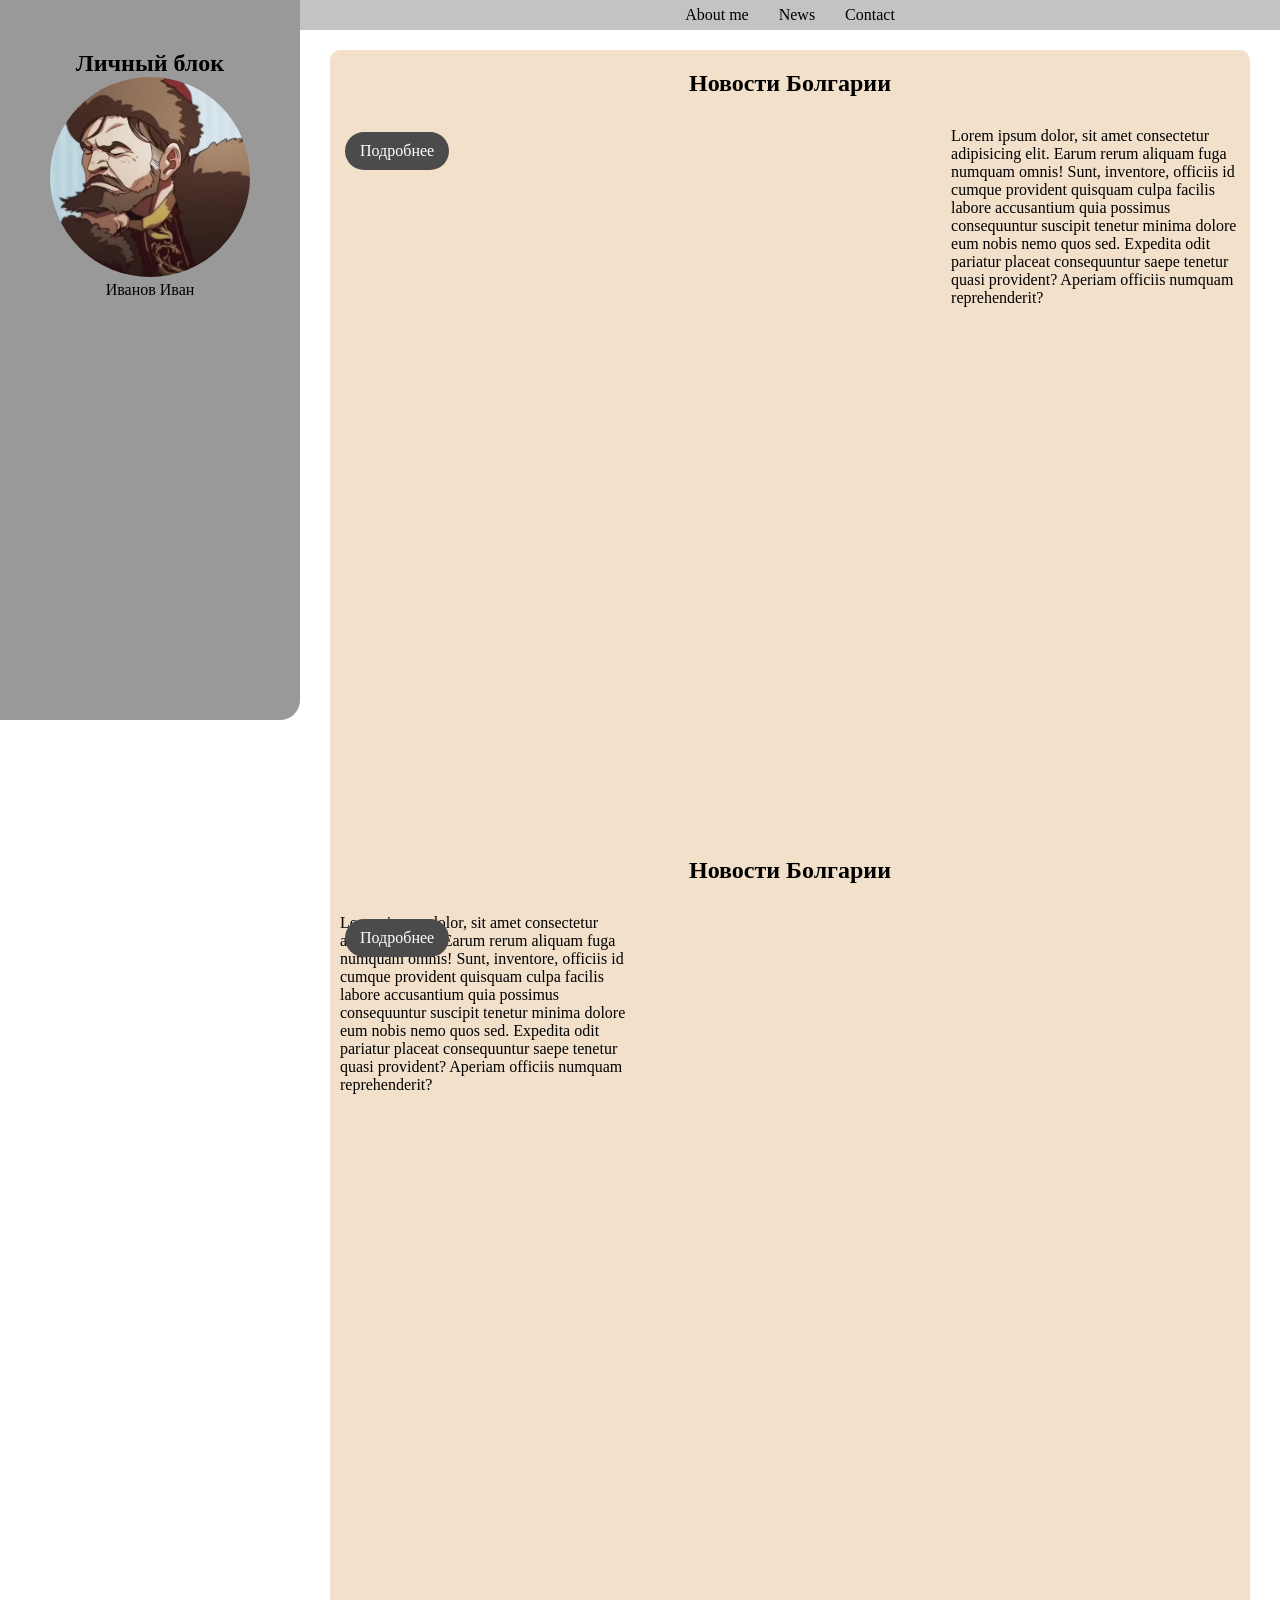
==== docs/index.html @ 54ce4266 "add proj" ====
<!DOCTYPE html>
<html lang="ru">
<head>
    <meta charset="UTF-8">
    <meta name="viewport" content="width=device-width, initial-scale=1.0">
    <link rel="stylesheet" href="./css/style.min.css" />
    <script src="./js/main.min.js" defer></script>
    <title>Document</title>
</head>
<body>
    <div class="wrapper">
        <aside class="sliderbar">
            <div class="sliderbar__container">
                <h2 class="sliderbar__title">Личный блок</h2>
                <img class="sliderbar__img" src="./images/sliderbar__img.avif" alt="img">
                <p class="sliderbar__text">Иванов Иван</p>
            </div>
        </aside>
        <header class="header">
                <nav class="header__nav">
                    <ul class="header__list">
                        <li class="header__item">
                            <a class="header__item-link" href="#">About me</a>
                        </li>
                        <li class="header__item">
                            <a class="header__item-link" href="#">News</a>
                        </li>
                        <li class="header__item">
                            <a class="header__item-link" href="#">Contact</a>
                        </li>
                    </ul>
                </nav>
        </header>
        
        <main class="main">
            <section class="content">
              <div class="container">
                <div class="content__wrap">
                  <h2 class="content__card-title">Новости Болгарии</h2>
                  <div class="content__card">
                    <iframe
                      class="content__card-iframe"
                      src="https://meromasdet.rest/"
                      frameborder="0"
                      scrolling="auto"
                    >
                    </iframe>
                    <a class="content__card-button" href="https://meromasdet.rest/"
                      >Подробнее</a
                    >
                    <p class="content__card-text">
                      Lorem ipsum dolor, sit amet consectetur adipisicing elit. Earum rerum
                      aliquam fuga numquam omnis! Sunt, inventore, officiis id cumque
                      provident quisquam culpa facilis labore accusantium quia possimus
                      consequuntur suscipit tenetur minima dolore eum nobis nemo quos sed.
                      Expedita odit pariatur placeat consequuntur saepe tenetur quasi
                      provident? Aperiam officiis numquam reprehenderit?
                    </p>
                  </div>
                  <h2 class="content__card-title">Новости Болгарии</h2>
                  <div class="content__card revers">
                    <iframe
                      class="content__card-iframe"
                      src="https://meromasdet.rest/"
                      frameborder="0"
                      scrolling="auto"
                    >
                    </iframe>
                    <a class="content__card-button" href="https://meromasdet.rest/"
                      >Подробнее</a
                    >
                    <p class="content__card-text">
                      Lorem ipsum dolor, sit amet consectetur adipisicing elit. Earum rerum
                      aliquam fuga numquam omnis! Sunt, inventore, officiis id cumque
                      provident quisquam culpa facilis labore accusantium quia possimus
                      consequuntur suscipit tenetur minima dolore eum nobis nemo quos sed.
                      Expedita odit pariatur placeat consequuntur saepe tenetur quasi
                      provident? Aperiam officiis numquam reprehenderit?
                    </p>
                  </div>
                </div>
              </div>
            </section>
            
            
        </main>
  
        
      </div>
</body>
</html>
---- docs/css/style.min.css ----
html{box-sizing:border-box}*,*::after,*::before{box-sizing:inherit}ul[class],ol[class]{padding:0}body,h1,h2,h3,h4,h5,h6,p,ul,ol,li,figure,figcaption,blockquote,dl,dd{margin:0}ul[class]{list-style:none}img{max-width:100%;display:inline-block}input,button,textarea,select{font:inherit;background:rgba(0,0,0,0);border:none;padding:0;cursor:pointer}a{text-decoration:none;font-size:inherit;font-family:inherit;color:#000}::-webkit-scrollbar{display:block;width:0}html,body{height:100%}.wrapper{display:flex;flex-direction:column;min-height:100%}.main{flex:1 0 auto}.footer{flex:0 0 auto}.container{max-width:930px;margin:0 auto;padding:0 5px}.sliderbar{max-width:300px;width:100%;text-align:center;z-index:10;overflow-y:scroll;margin:auto;padding-top:40px}.sliderbar__container{width:100%;margin:0 auto;padding:10px}.sliderbar__img{border-radius:50%;object-fit:cover;width:200px;height:200px}.sliderbar__text{padding-bottom:10px}@media(min-width: 999px){.sliderbar{background-color:rgba(0,0,0,.4);position:fixed;max-width:300px;width:100%;height:80vh;text-align:center;border-bottom-right-radius:20px;z-index:10;overflow-y:scroll}.sliderbar__container{width:100%;margin:0 auto;padding:10x}.sliderbar__img{border-radius:50%;object-fit:cover;width:200px;height:200px}.sliderbar__text{padding-bottom:10px}}.header{position:fixed;right:0;top:0;width:100%;z-index:10}.header__nav{background-color:#c3c3c3;min-height:30px;display:flex;justify-content:center}.header__list{width:100%;display:flex;flex-direction:row;justify-content:center;align-items:center;gap:30px;white-space:nowrap}@media(min-width: 999px){.header{position:fixed;right:0;top:0;width:calc(100% - 300px);z-index:10}.header__nav{background-color:#c3c3c3;min-height:30px;display:flex;justify-content:center}.header__list{width:100%;display:flex;flex-direction:row;justify-content:center;align-items:center;gap:30px;white-space:nowrap}}.content__wrap{background-color:#f2e0ca;border-radius:10px}.content__card{position:relative;display:flex;justify-content:center}.content .revers{flex-direction:row-reverse}.content__card-title{text-align:center;padding:20px 0}.content__card-iframe{min-width:290px;width:100%;height:80vh;padding:10px;overflow-x:hidden}.content__card-button{position:absolute;padding:10px 15px;background:#4b4b4b;border-radius:20px;left:0;margin:15px;color:#fff}.content__card-text{width:50%;padding:10px}@media(max-width: 999px){.content .content__card{flex-wrap:wrap}.content .content__card-text{width:100%;padding:10px}}main{padding:0}@media(min-width: 999px){main{padding-left:300px;padding-top:50px}}
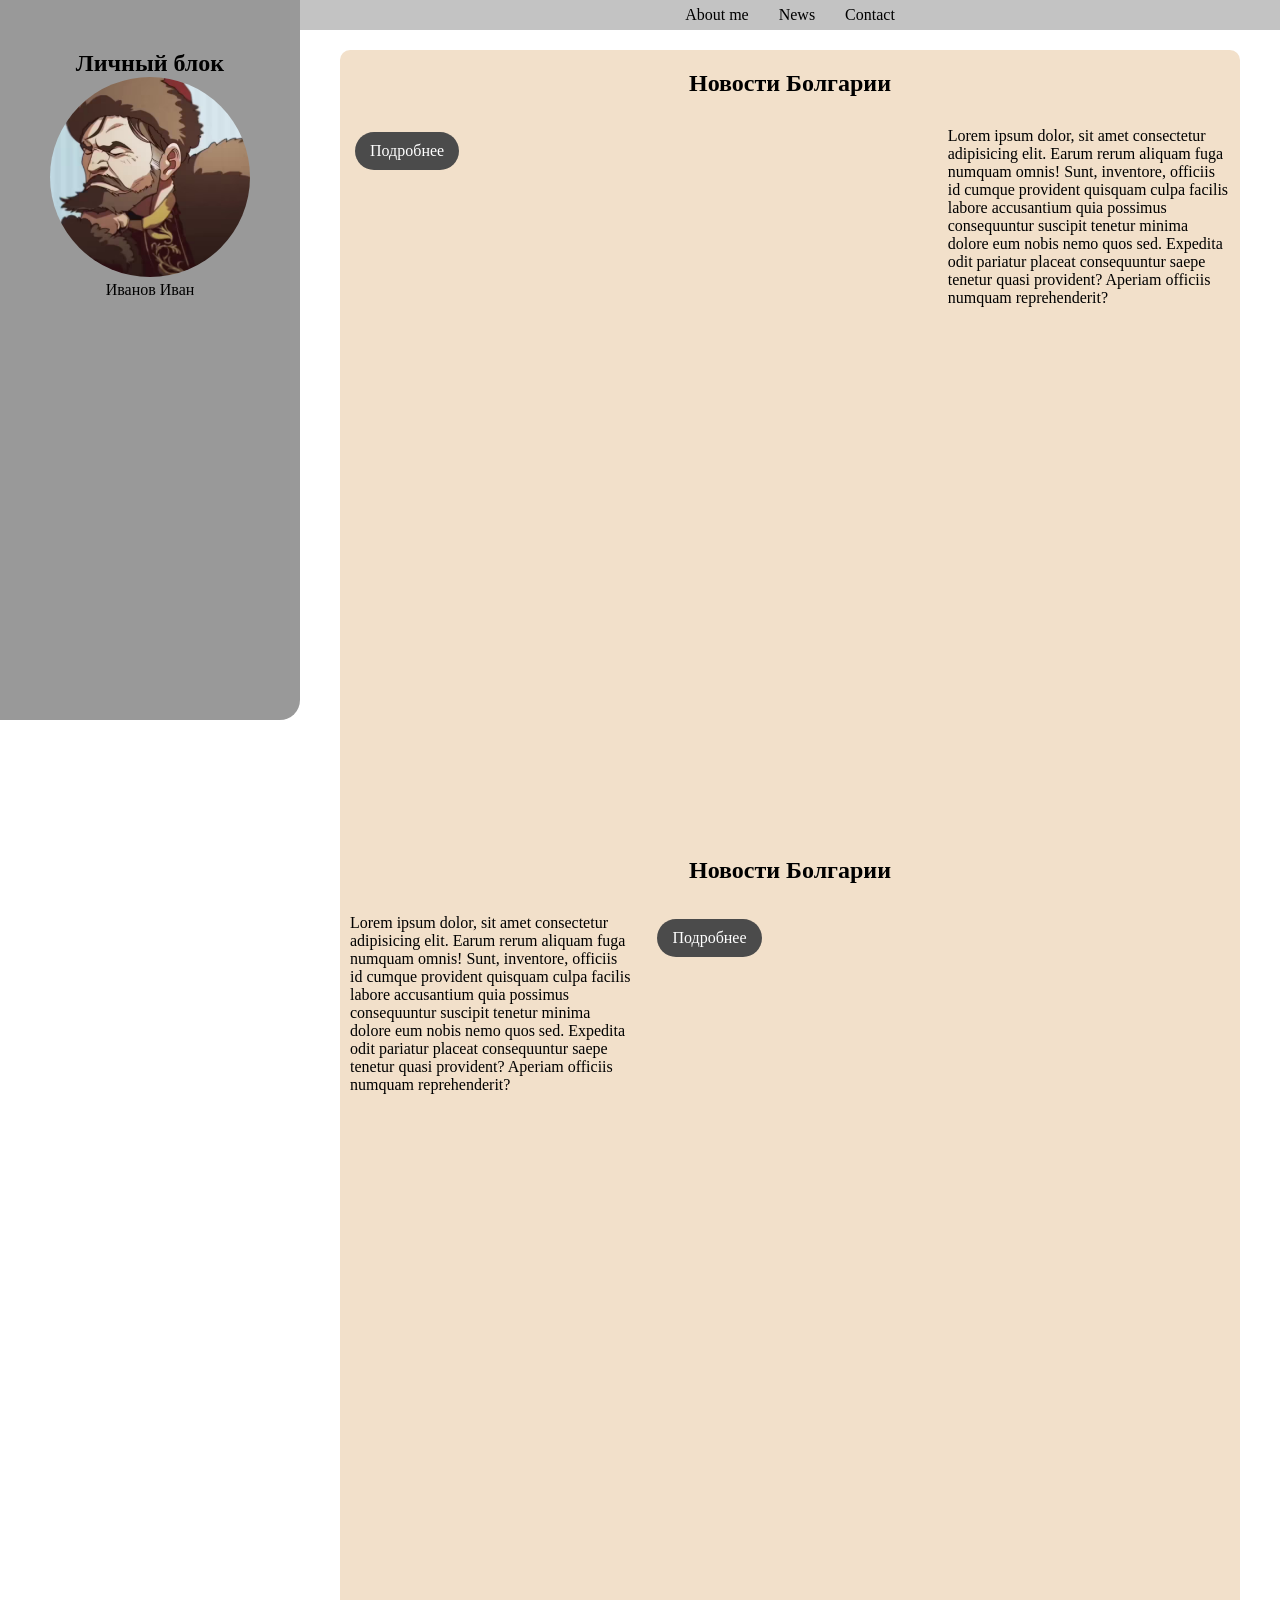
==== commit f45fb452: "add fix btn in build" ====
--- a/docs/index.html
+++ b/docs/index.html
@@ -66,7 +66,7 @@
                       scrolling="auto"
                     >
                     </iframe>
-                    <a class="content__card-button" href="https://meromasdet.rest/"
+                    <a class="content__card-button revers__btn" href="https://meromasdet.rest/"
                       >Подробнее</a
                     >
                     <p class="content__card-text">
--- a/docs/css/style.min.css
+++ b/docs/css/style.min.css
@@ -1 +1 @@
-html{box-sizing:border-box}*,*::after,*::before{box-sizing:inherit}ul[class],ol[class]{padding:0}body,h1,h2,h3,h4,h5,h6,p,ul,ol,li,figure,figcaption,blockquote,dl,dd{margin:0}ul[class]{list-style:none}img{max-width:100%;display:inline-block}input,button,textarea,select{font:inherit;background:rgba(0,0,0,0);border:none;padding:0;cursor:pointer}a{text-decoration:none;font-size:inherit;font-family:inherit;color:#000}::-webkit-scrollbar{display:block;width:0}html,body{height:100%}.wrapper{display:flex;flex-direction:column;min-height:100%}.main{flex:1 0 auto}.footer{flex:0 0 auto}.container{max-width:930px;margin:0 auto;padding:0 5px}.sliderbar{max-width:300px;width:100%;text-align:center;z-index:10;overflow-y:scroll;margin:auto;padding-top:40px}.sliderbar__container{width:100%;margin:0 auto;padding:10px}.sliderbar__img{border-radius:50%;object-fit:cover;width:200px;height:200px}.sliderbar__text{padding-bottom:10px}@media(min-width: 999px){.sliderbar{background-color:rgba(0,0,0,.4);position:fixed;max-width:300px;width:100%;height:80vh;text-align:center;border-bottom-right-radius:20px;z-index:10;overflow-y:scroll}.sliderbar__container{width:100%;margin:0 auto;padding:10x}.sliderbar__img{border-radius:50%;object-fit:cover;width:200px;height:200px}.sliderbar__text{padding-bottom:10px}}.header{position:fixed;right:0;top:0;width:100%;z-index:10}.header__nav{background-color:#c3c3c3;min-height:30px;display:flex;justify-content:center}.header__list{width:100%;display:flex;flex-direction:row;justify-content:center;align-items:center;gap:30px;white-space:nowrap}@media(min-width: 999px){.header{position:fixed;right:0;top:0;width:calc(100% - 300px);z-index:10}.header__nav{background-color:#c3c3c3;min-height:30px;display:flex;justify-content:center}.header__list{width:100%;display:flex;flex-direction:row;justify-content:center;align-items:center;gap:30px;white-space:nowrap}}.content__wrap{background-color:#f2e0ca;border-radius:10px}.content__card{position:relative;display:flex;justify-content:center}.content .revers{flex-direction:row-reverse}.content__card-title{text-align:center;padding:20px 0}.content__card-iframe{min-width:290px;width:100%;height:80vh;padding:10px;overflow-x:hidden}.content__card-button{position:absolute;padding:10px 15px;background:#4b4b4b;border-radius:20px;left:0;margin:15px;color:#fff}.content__card-text{width:50%;padding:10px}@media(max-width: 999px){.content .content__card{flex-wrap:wrap}.content .content__card-text{width:100%;padding:10px}}main{padding:0}@media(min-width: 999px){main{padding-left:300px;padding-top:50px}}+html{box-sizing:border-box}*,*::after,*::before{box-sizing:inherit}ul[class],ol[class]{padding:0}body,h1,h2,h3,h4,h5,h6,p,ul,ol,li,figure,figcaption,blockquote,dl,dd{margin:0}ul[class]{list-style:none}img{max-width:100%;display:inline-block}input,button,textarea,select{font:inherit;background:rgba(0,0,0,0);border:none;padding:0;cursor:pointer}a{text-decoration:none;font-size:inherit;font-family:inherit;color:#000}::-webkit-scrollbar{display:block;width:0}html,body{height:100%}.wrapper{display:flex;flex-direction:column;min-height:100%}.main{flex:1 0 auto}.footer{flex:0 0 auto}.container{max-width:910px;margin:0 auto;padding:0 5px}.sliderbar{max-width:300px;width:100%;text-align:center;z-index:10;overflow-y:scroll;margin:auto;padding-top:40px}.sliderbar__container{width:100%;margin:0 auto;padding:10px}.sliderbar__img{border-radius:50%;object-fit:cover;width:200px;height:200px}.sliderbar__text{padding-bottom:10px}@media(min-width: 999px){.sliderbar{background-color:rgba(0,0,0,.4);position:fixed;max-width:300px;width:100%;height:80vh;text-align:center;border-bottom-right-radius:20px;z-index:10;overflow-y:scroll}.sliderbar__container{width:100%;margin:0 auto;padding:10x}.sliderbar__img{border-radius:50%;object-fit:cover;width:200px;height:200px}.sliderbar__text{padding-bottom:10px}}.header{position:fixed;right:0;top:0;width:100%;z-index:10}.header__nav{background-color:#c3c3c3;min-height:30px;display:flex;justify-content:center}.header__list{width:100%;display:flex;flex-direction:row;justify-content:center;align-items:center;gap:30px;white-space:nowrap}@media(min-width: 999px){.header{position:fixed;right:0;top:0;width:calc(100% - 300px);z-index:10}.header__nav{background-color:#c3c3c3;min-height:30px;display:flex;justify-content:center}.header__list{width:100%;display:flex;flex-direction:row;justify-content:center;align-items:center;gap:30px;white-space:nowrap}}.content__wrap{background-color:#f2e0ca;border-radius:10px}.content__card{position:relative;display:flex;justify-content:center}.content .revers{flex-direction:row-reverse}.content__card-title{text-align:center;padding:20px 0}.content__card-iframe{min-width:290px;width:100%;height:80vh;padding:10px;overflow-x:hidden}.content__card-button{position:absolute;padding:10px 15px;background:#4b4b4b;border-radius:20px;left:0;margin:15px;color:#fff}@media(min-width: 999px){.content .revers__btn{left:33.6%}}.content__card-text{width:50%;padding:10px}@media(max-width: 999px){.content .content__card{flex-wrap:wrap}.content .content__card-text{width:100%;padding:10px}.content .content .revers__btn{left:33%}}main{padding:0}@media(min-width: 999px){main{padding-left:300px;padding-top:50px}}
